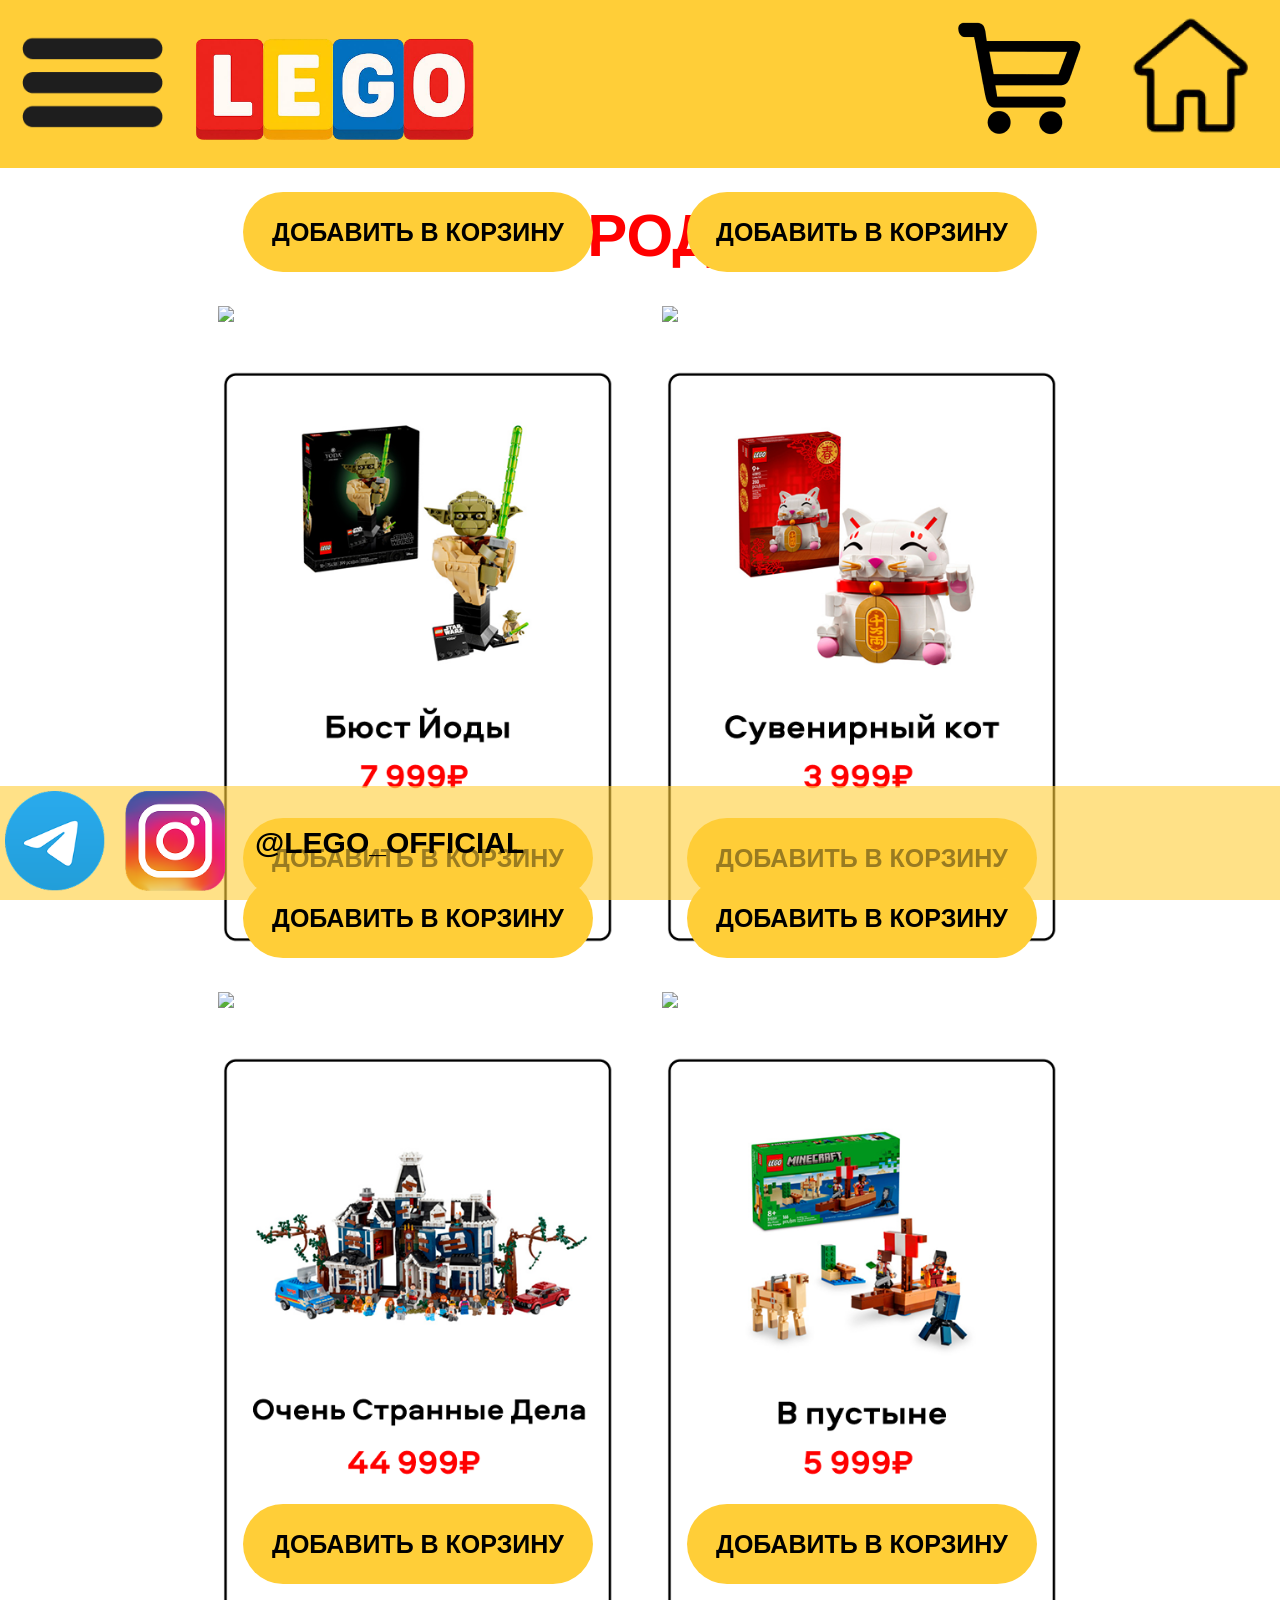
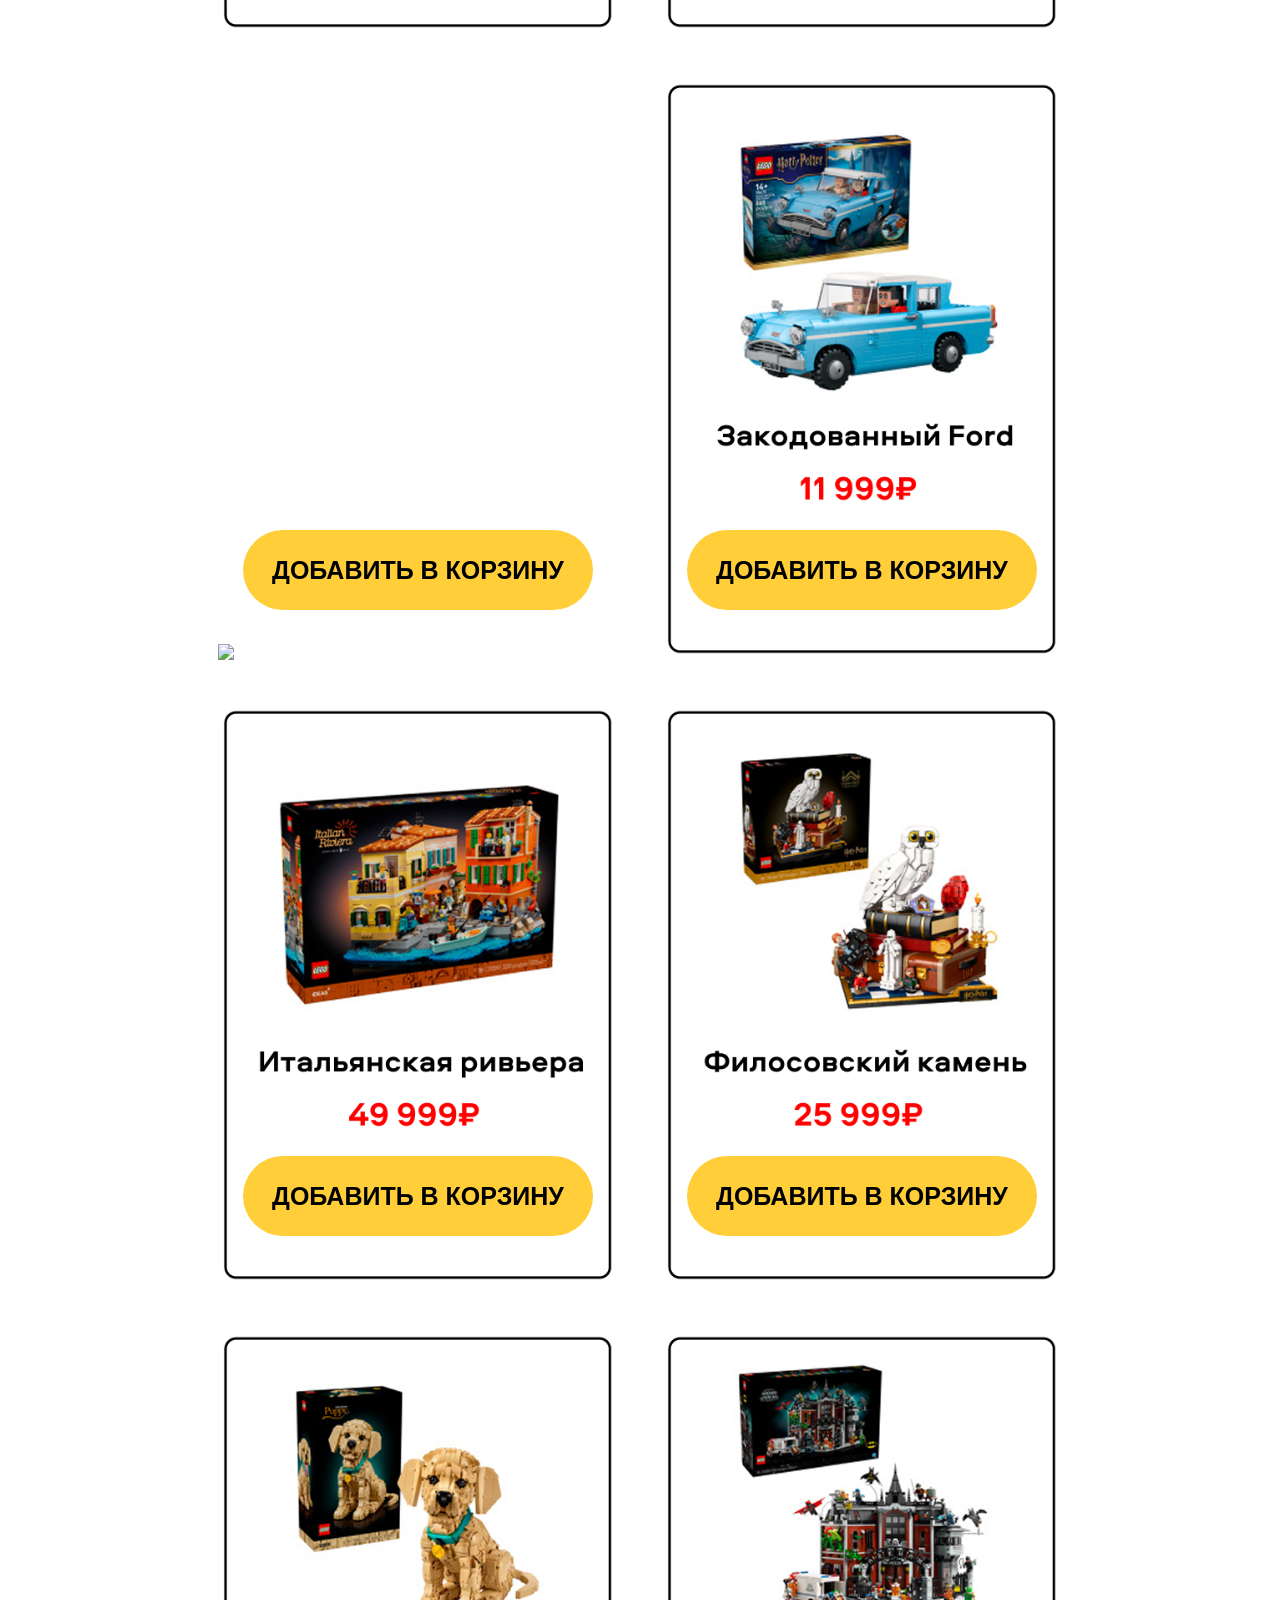
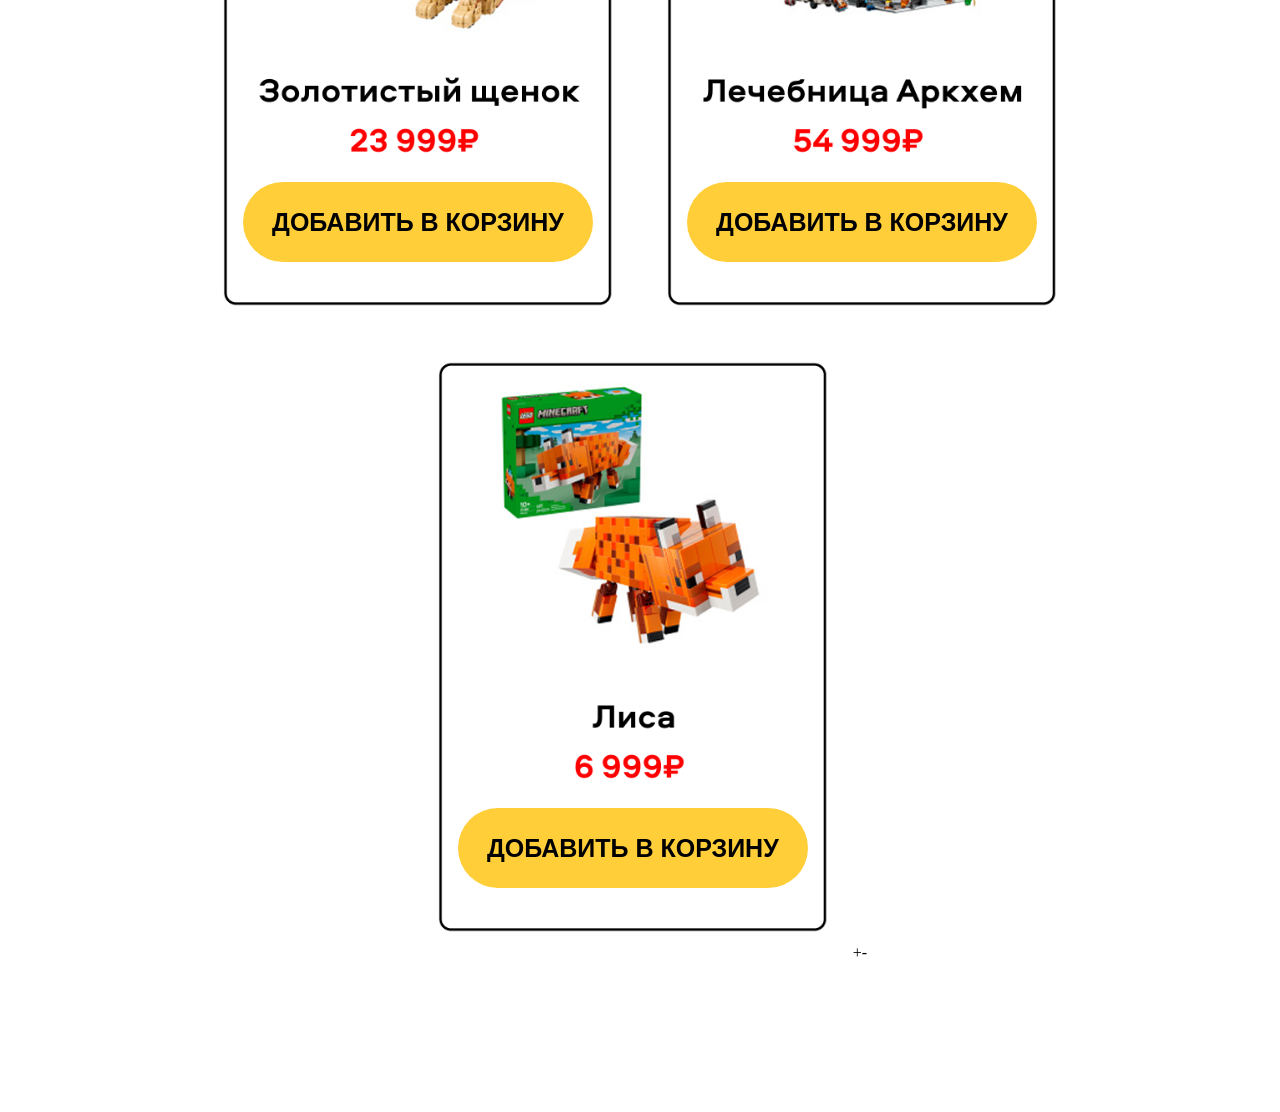
==== raspr.html @ c6612529 "Add files via upload" ====
<!DOCTYPE html>
<html>
    <head>
        <link href="https://fonts.cdnfonts.com/css/aeroport" rel="stylesheet">
        <link rel="stylesheet" href="raspr.css"> 
        <meta charset="UTF-8">
        <title>LEGO</title>
    </head>
    <header>       
    <div class="left">
        <div class="dropdown">
            <img class="dropbtn" src="картинки/menu.PNG" width="170px">
           <div class="dropdown-content">
           <a href="raspr.html">Распродажа</a>
           <a href="korz.html">Корзина</a>
           <a href="oform.html">Оформить заказ</a>
           </div>
           </div>     
        <img src="картинки/logo.png" width="300px">
    </div>
    <div class="right"> 
        <a href="korz.html">
           <img src="картинки/korz.PNG" alt="Корзина" >
        </a>
        <a href="index.html">
           <img src="картинки/home.PNG" alt="Домой" >
        </a>
    </div>
    </header>
 <main>
     <section>
        <p class="tovar">РАСПРОДАЖА</p>
        <div class="t1">
            <a href="tovar.html"><img src="картинки/r1.PNG"></a>
            <button class="korzz add-to-cart" data-id="1" data-name="Болид McLaren F1" data-price="37999" data-image="картинки/f1.png">ДОБАВИТЬ В КОРЗИНУ</button>
        </div>
        <div class="t1">
            <a href="tovar.html"><img src="картинки/r2.PNG"></a>
            <button class="korzz add-to-cart" data-id="2" data-name="Пикачу и Покебол" data-price="32999" data-image="картинки/f2.png">ДОБАВИТЬ В КОРЗИНУ</button>
        </div>
        <div class="t1">
            <a href="tovar.html"><img src="картинки/r3.png"></a>
            <button class="korzz add-to-cart" data-id="3" data-name="Бюст йоды" data-price="7999" data-image="картинки/f3.png">ДОБАВИТЬ В КОРЗИНУ</button>
        </div>
        <div class="t1">
            <a href="tovar.html"><img src="картинки/r4.png"></a>
            <button class="korzz add-to-cart" data-id="4" data-name="Сувенирный кот" data-price="35999" data-image="картинки/f4.png">ДОБАВИТЬ В КОРЗИНУ</button>
        </div>
        <div class="t1">
            <a href="tovar.html"><img src="картинки/r5.PNG"></a>
            <button class="korzz add-to-cart" data-id="5" data-name="WALL-E И EVA" data-price="35999" data-image="картинки/f5.png">ДОБАВИТЬ В КОРЗИНУ</button>
        </div>
        <div class="t1">
            <a href="tovar2.html"><img src="картинки/r6.PNG"></a>
            <button class="korzz add-to-cart" data-id="6" data-name="Замок Энда" data-price="15999" data-image="картинки/f6.png">ДОБАВИТЬ В КОРЗИНУ</button>
        </div>
        <div class="t1">
            <a href="tovar2.html"><img src="картинки/r7.png"></a>
            <button class="korzz add-to-cart" data-id="7" data-name="Очень Странные Дела" data-price="44999" data-image="картинки/f7.png">ДОБАВИТЬ В КОРЗИНУ</button>
        </div>
        <div class="t1">
            <a href="tovar2.html"><img src="картинки/r8.png"></a>
            <button class="korzz add-to-cart" data-id="8" data-name="В пустыне" data-price="5999" data-image="картинки/f8.png">ДОБАВИТЬ В КОРЗИНУ</button>
        </div>
        <div class="t1">
            <a href="tovar2.html"><img src="картинки/r9.PNG"></a>
            <button class="korzz add-to-cart" data-id="9" data-name="PORSCHE 911" data-price="20999" data-image="картинки/f9.png">ДОБАВИТЬ В КОРЗИНУ</button>
        </div>
        <div class="t1">
            <a href="tovar2.html"><img src="картинки/r10.png"></a>
            <button class="korzz add-to-cart" data-id="10" data-name="Заколдованный Ford" data-price="11999" data-image="картинки/f10.png">ДОБАВИТЬ В КОРЗИНУ</button>
        </div>
        <div class="t1">
            <a href="tovar3.html"><img src="картинки/r11.png"></a>
            <button class="korzz add-to-cart" data-id="11" data-name="Итальянская ривьера" data-price="49999" data-image="картинки/f11.png">ДОБАВИТЬ В КОРЗИНУ</button>
        </div>
        <div class="t1">
            <a href="tovar3.html"><img src="картинки/r12.png"></a>
            <button class="korzz add-to-cart" data-id="12" data-name="Филосовский камень" data-price="25999" data-image="картинки/f12.png">ДОБАВИТЬ В КОРЗИНУ</button>
        </div>
        <div class="t1">
            <a href="tovar3.html"><img src="картинки/r13.png"></a>
            <button class="korzz add-to-cart" data-id="13" data-name="Золотистый щенок" data-price="23999" data-image="картинки/f13.png">ДОБАВИТЬ В КОРЗИНУ</button>
        </div>
        <div class="t1">
            <a href="tovar3.html"><img src="картинки/r14.png"></a>
            <button class="korzz add-to-cart" data-id="14" data-name="Лечебница Аркхем" data-price="54999" data-image="картинки/f14.png">ДОБАВИТЬ В КОРЗИНУ</button>
        </div>
        <div class="t1">
            <a href="tovar3.html"><img src="картинки/r15.png"></a>
            <button class="korzz add-to-cart" data-id="15" data-name="Лиса" data-price="6999" data-image="картинки/f15.png">ДОБАВИТЬ В КОРЗИНУ</button>
        </div>+-
     </section>
  
     <nav>

     </nav>
    <script src="sait.js"></script>
</main>
<footer>
    <a href="https://web.telegram.org/">
        <img src="картинки/tg.png">
        </a>
        <a href="https://www.instagram.com/">
        <img src="картинки/inst.png">
        </a>
    <p>@LEGO_OFFICIAL</p>
</footer>
</html>
---- raspr.css ----
@font-face{
    font-family: 'Aeroport';
    src: url('../сайт/шрифты/Aeroport Bold.otf') format('opentype');
    font-weight: bold;
    font-style: normal;
}

*{
    box-sizing: border-box;
    margin: 0;
    padding: 0;
}

header{
    background-color: #FFCE38;
    display: flex;
    align-items: center;
    justify-content: space-between;
    padding: 10px;
    position: fixed;
    top: 0;          /* прижимаем к верху */
    left: 0;
    width: 100%;     /* на всю ширину */
    z-index: 1000;   /* поверх контента */
    box-sizing: border-box;
}
section{
    margin-bottom: 150px;
    text-align: center;
    margin-top: 200px;
    text-align: center;
}

.left{
    display: flex;
    align-items: center;
}

.right{
    display: flex;
    align-items: center;
    gap: 10px;
}

input{
    padding-left: 20px;
    font-size: 40px;
}


button{
    border: none;
}

h2{
    font-family: 'Aeroport', sans-serif;
    font-weight: bold;
    padding-left: 80px;
}

h4{
    font-family: 'Aeroport', sans-serif;
    font-weight: bold;
    padding-left: 150px;
}

.tovar{
    font-family: 'Aeroport', sans-serif;
    font-weight: bold;
    font-size: 60px;
    text-align: center;
    color: red;
    padding: 1px;
    margin: 15px;
}

.t1{
    position: relative;
    display: inline-block;
    border-radius: 20px;
    margin: 10px;
}

.t1 img{
    display: block;
    width: 400px;
    margin: 10px;
    transition: transform 0.7s;
}

.t1:hover img{
    transform: scale(1.05);
}

.korzz{
    background-color: #FFCE38;
    font-family: 'Aeroport', sans-serif;
    font-weight: bold;
    font-size: 25px;
    border-radius: 50px;
    width: 350px;
    height: 80px;
    position: absolute;
    bottom: 60px;
    left: 50%;
    transform: translateX(-50%);
    transition: 0.7s;
}


footer{
    background-color: rgba(255, 206, 56, 0.6);
    position: fixed;
    display: flex;
    align-items: center;
    z-index: 1000;
    bottom: 0;
    left: 0;
    width: 100%;
    gap: 20px;
    padding: 5px;
}

footer img{
    width: 100px;
    height: auto;
}

p{
    padding-left: 10px;
    font-family: 'Aeroport', sans-serif;
    font-weight: bold;
    font-size: 30px;
}


.dropbtn{
    cursor: pointer;
    background: none;
    border: none;
}

.dropdown{
    position: relative;
    display: inline-block;
}

.dropdown-content{
    font-family: 'Aeroport', sans-serif;
    font-weight: bold;
    display: none;
    position: absolute;
    top: 100%;
    left: 0;
    background-color: #f1f1f1;
    min-width: 160px;
    z-index: 9999;
    padding: 10px 0;
    font-size: 30px;
}

.dropdown-content a{
    color: black;
    padding: 12px 16px;
    text-decoration: none;
    display: block;
}

.dropdown-content a:hover{
    background-color: #fcd45f;
}

.dropdown:hover .dropdown-content{
    display: block;
}

.dropdown:hover .dropbtn{
    background-color: #3e8e41;
}


@media screen and (max-width: 768px){

    .tovar{
        font-size: 40px;
    }

    .t1 img{
        width: 300px;
        margin: 5px;
    }

    .korzz{
        width: 260px;
        height: 60px;
        font-size: 16px;
        bottom: 40px;
    }

    footer img{
        width: 60px;
    }

    footer p{
        font-size: 18px;
    }
}


@media screen and (max-width: 480px){

    header{
        padding: 5px;
    }

    .left img{
        max-width: 120px;
        height: auto;
    }

    .dropbtn{
        width: 45px;
    }

    .right img{
        width: 30px;
        height: auto;
    }

    .tovar{
        font-size: 24px;
        margin: 10px 0;
    }

    section{
        display: flex;
        flex-wrap: wrap;
        justify-content: center;
    }

    .t1{
        width: 45%;
        margin: 5px;
        border: 1px solid #ccc;
        border-radius: 5px;
        overflow: hidden;
    }

    .t1 img{
        width: 100%;
        margin: 0;
    }

    .korzz{
        position: static;
        width: 95%;
        height: 35px;
        font-size: 9px;
        border-radius: 5px;
        margin: 5px auto;
        transform: none;
    }

    .korzz:hover{
        transform: scale(1.03);
    }

    footer{
        gap: 5px;
        padding: 3px;
    }

    footer img{
        width: 25px;
    }

    footer p{
        font-size: 12px;
        padding-left: 0;
    }
}
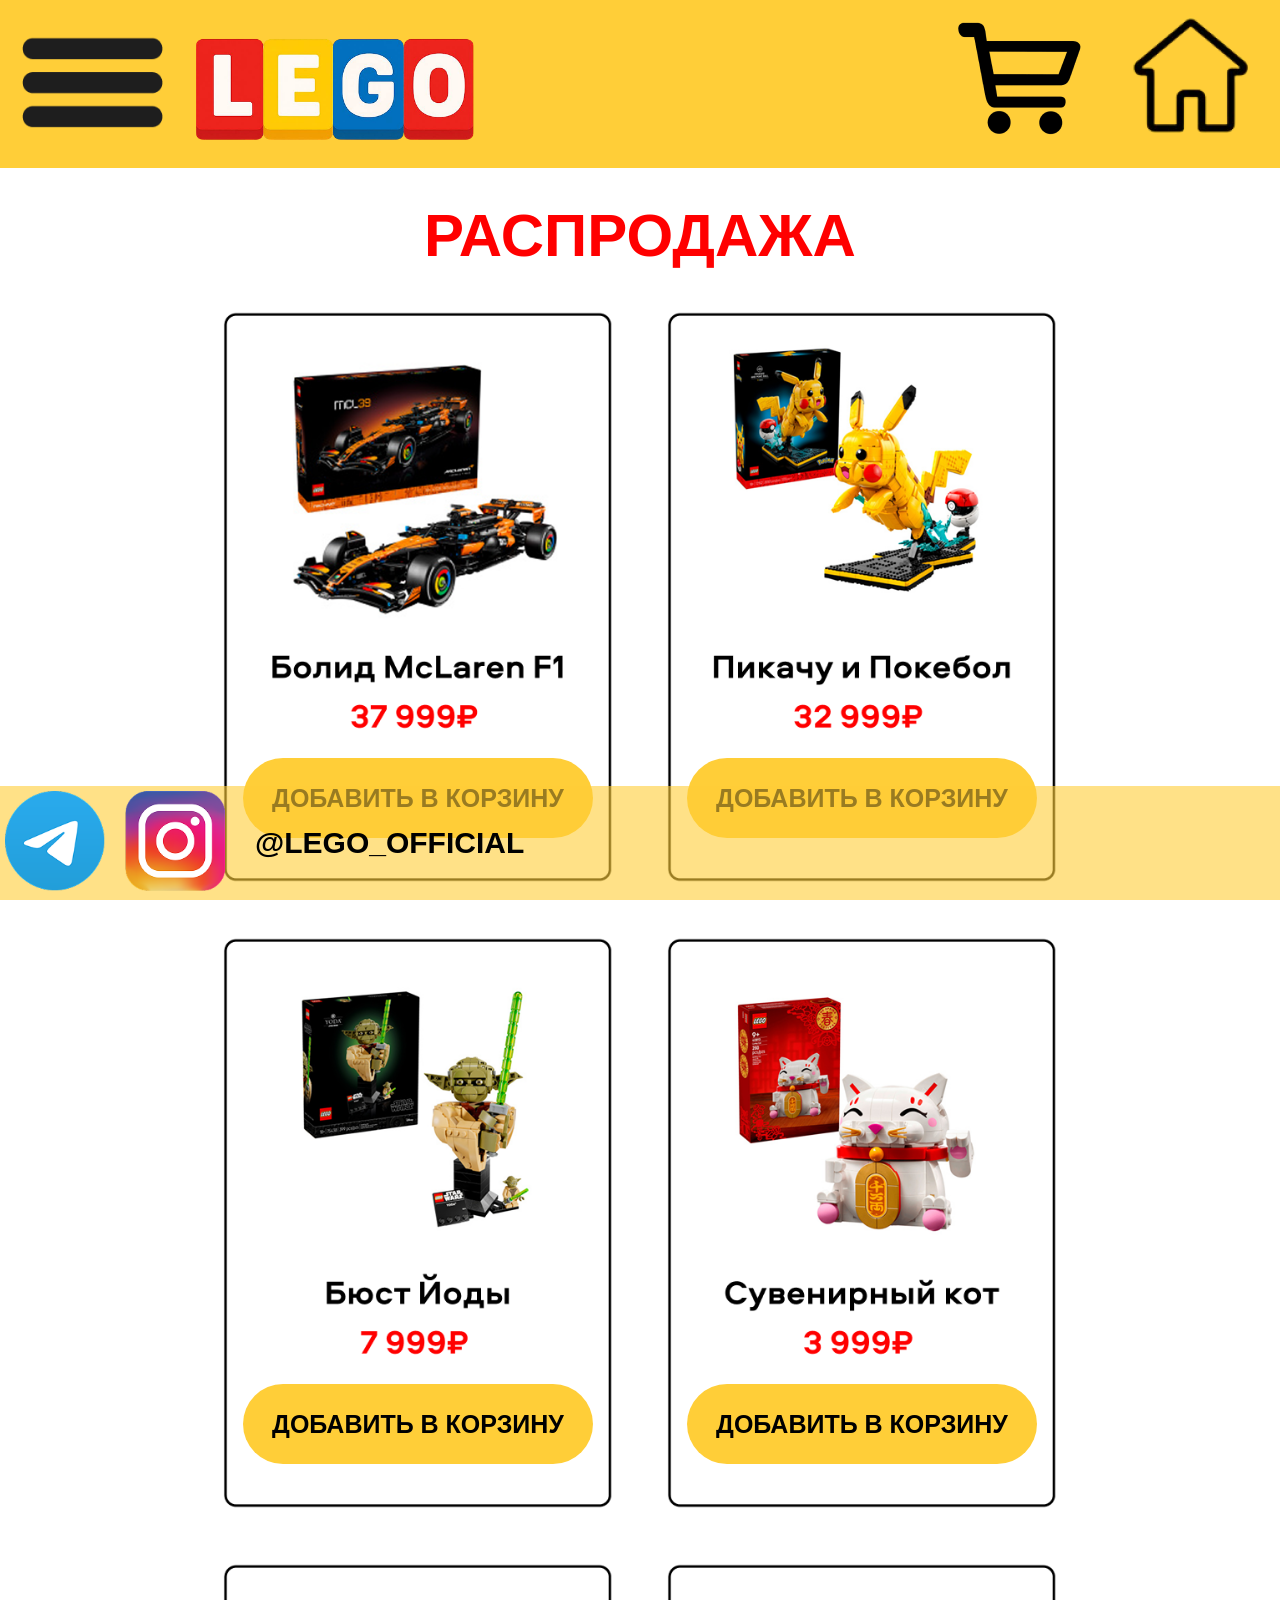
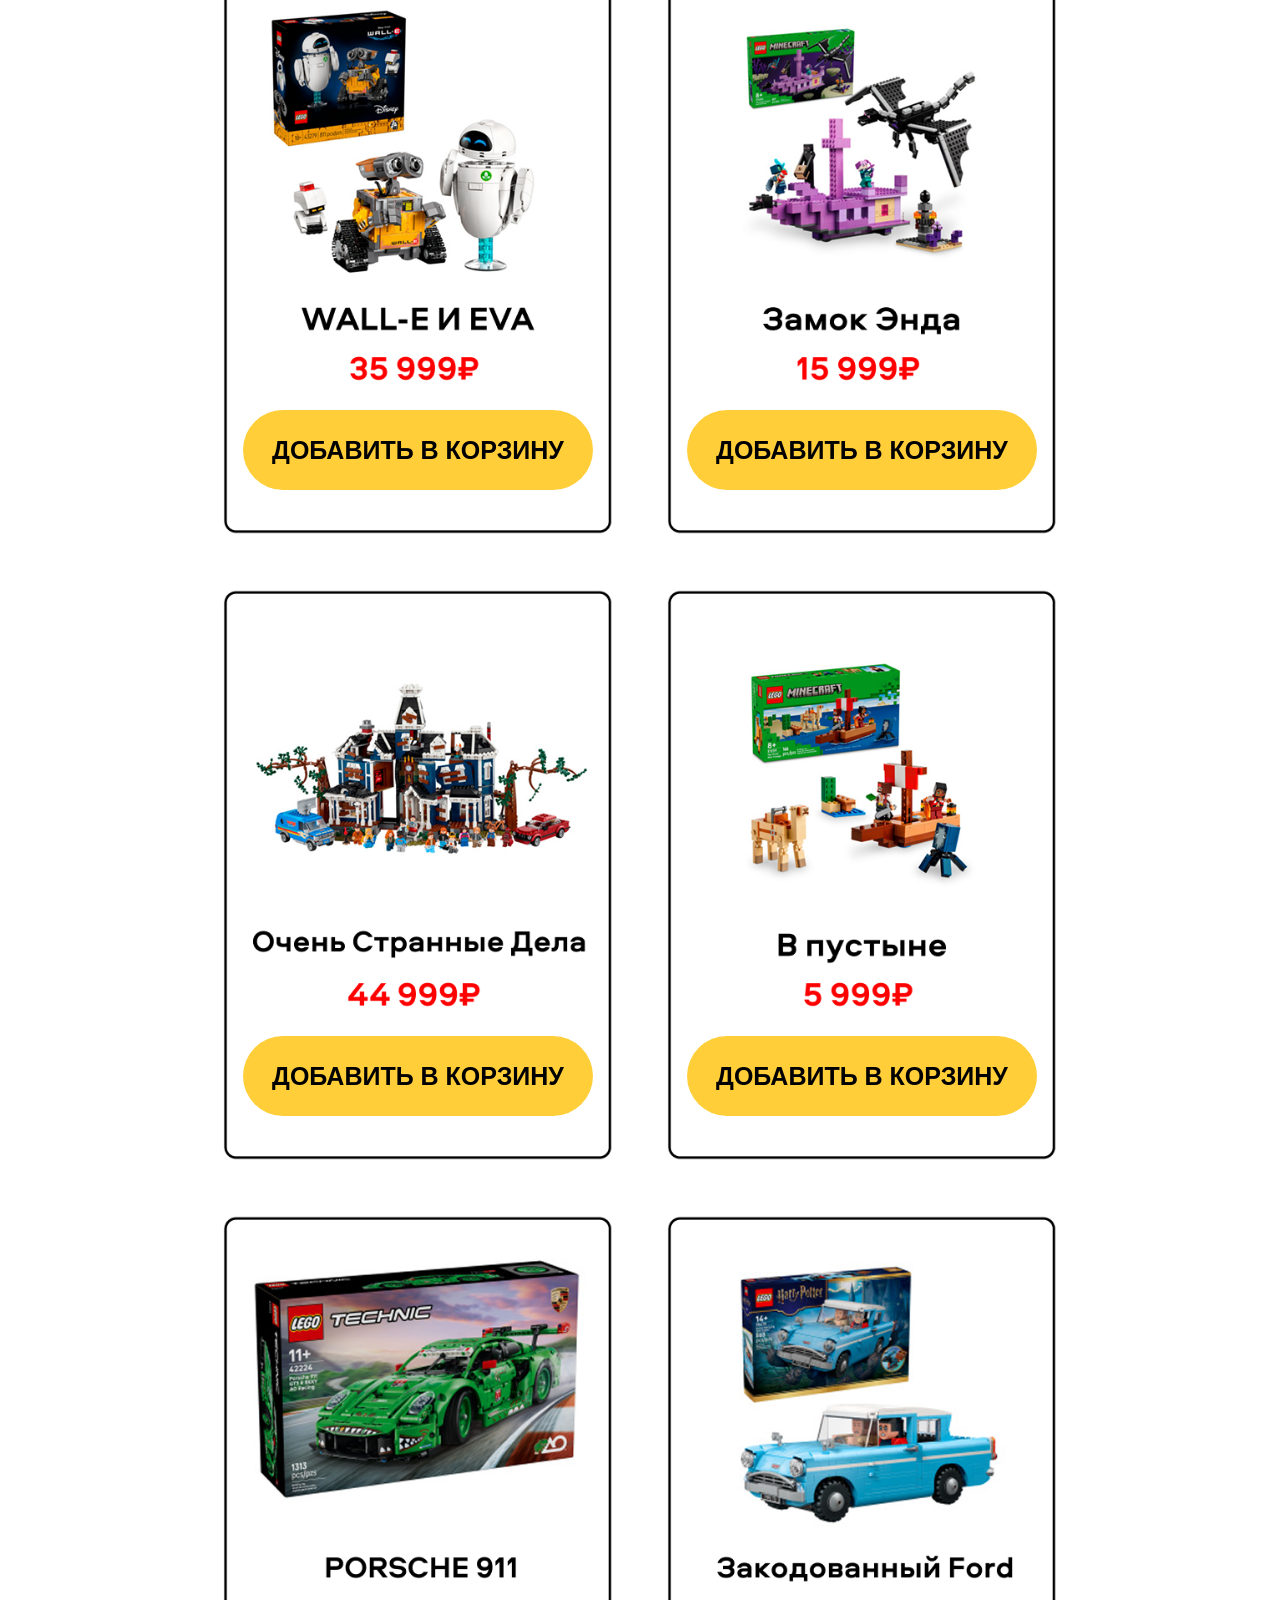
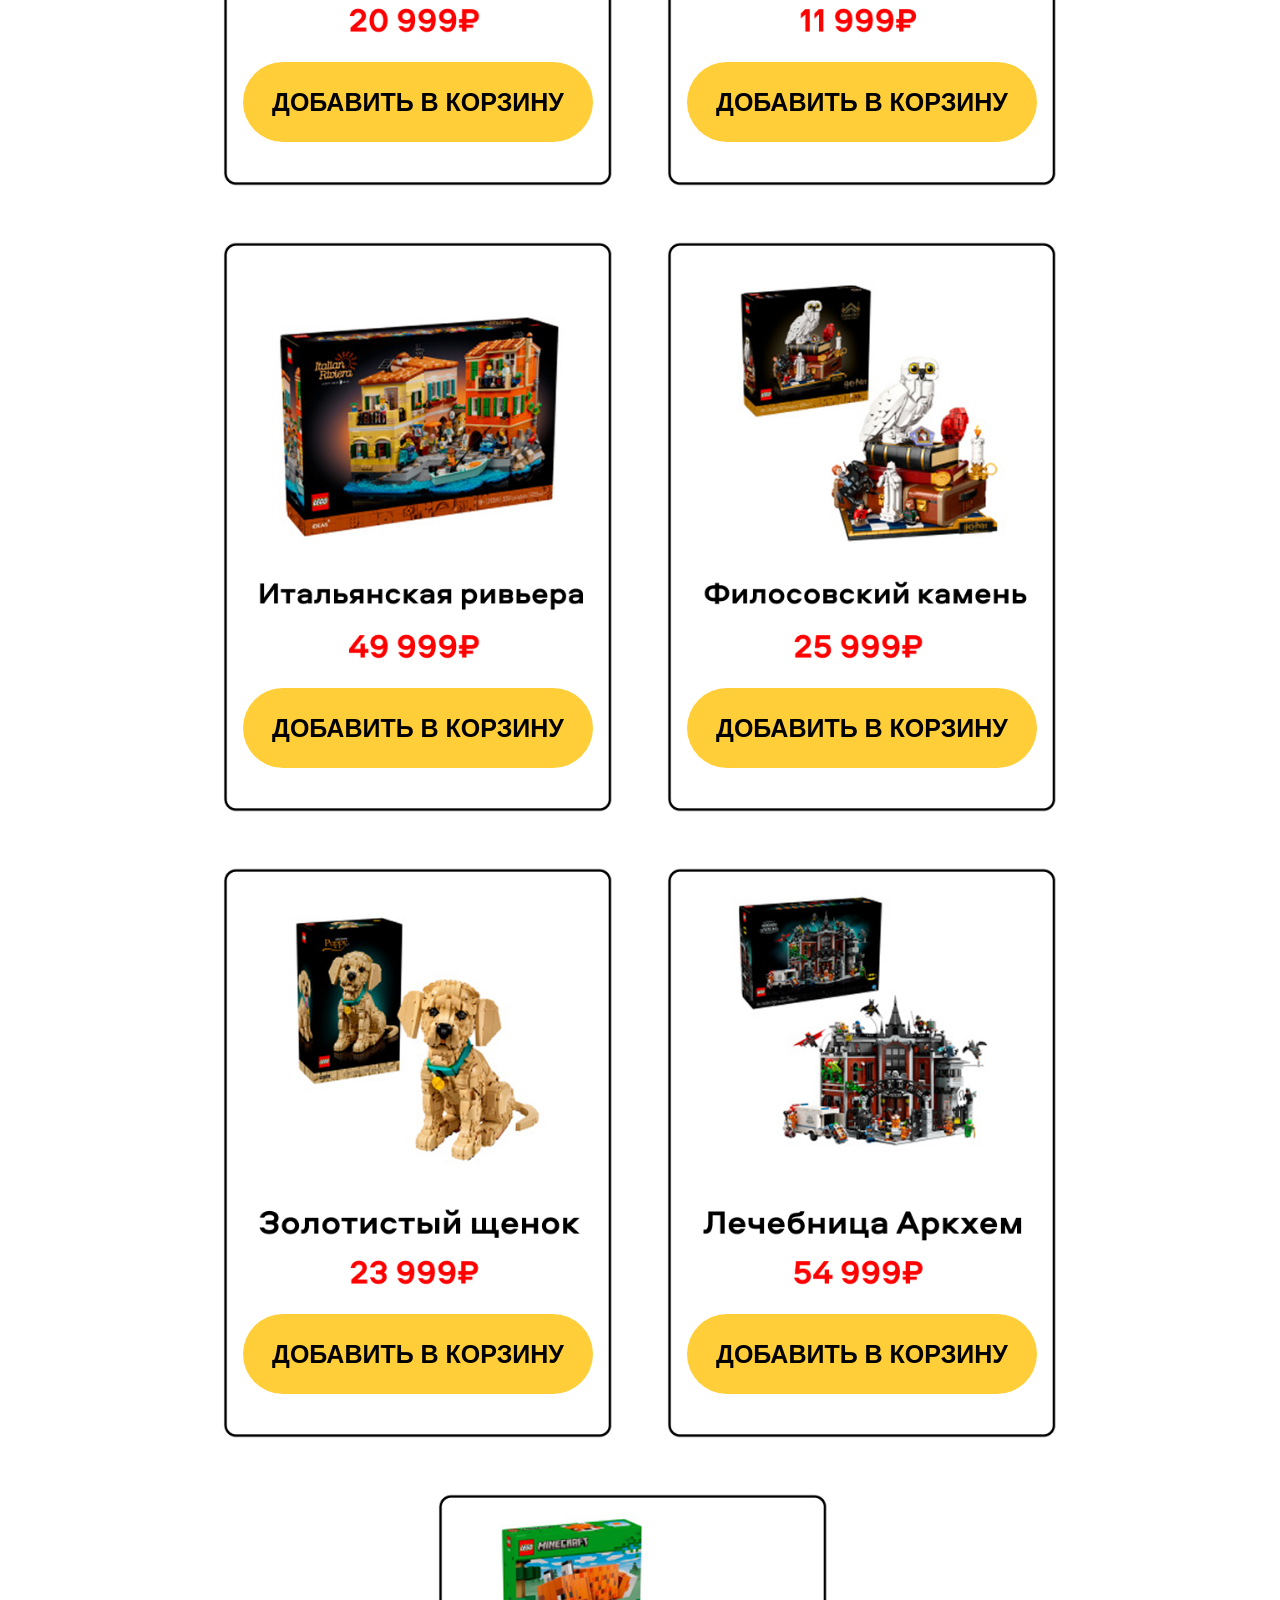
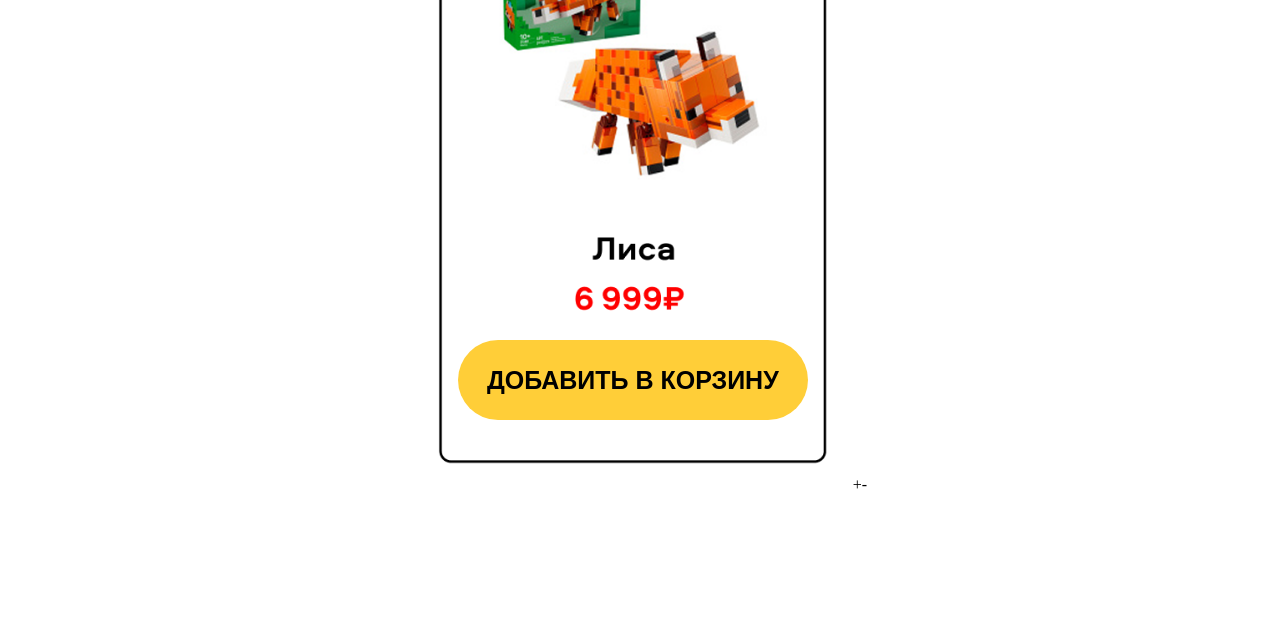
==== commit 0945e83e: "Update raspr.html" ====
--- a/raspr.html
+++ b/raspr.html
@@ -31,11 +31,11 @@
      <section>
         <p class="tovar">РАСПРОДАЖА</p>
         <div class="t1">
-            <a href="tovar.html"><img src="картинки/r1.PNG"></a>
+            <a href="tovar.html"><img src="картинки/r1.png"></a>
             <button class="korzz add-to-cart" data-id="1" data-name="Болид McLaren F1" data-price="37999" data-image="картинки/f1.png">ДОБАВИТЬ В КОРЗИНУ</button>
         </div>
         <div class="t1">
-            <a href="tovar.html"><img src="картинки/r2.PNG"></a>
+            <a href="tovar.html"><img src="картинки/r2.png"></a>
             <button class="korzz add-to-cart" data-id="2" data-name="Пикачу и Покебол" data-price="32999" data-image="картинки/f2.png">ДОБАВИТЬ В КОРЗИНУ</button>
         </div>
         <div class="t1">
@@ -47,11 +47,11 @@
             <button class="korzz add-to-cart" data-id="4" data-name="Сувенирный кот" data-price="35999" data-image="картинки/f4.png">ДОБАВИТЬ В КОРЗИНУ</button>
         </div>
         <div class="t1">
-            <a href="tovar.html"><img src="картинки/r5.PNG"></a>
+            <a href="tovar.html"><img src="картинки/r5.png"></a>
             <button class="korzz add-to-cart" data-id="5" data-name="WALL-E И EVA" data-price="35999" data-image="картинки/f5.png">ДОБАВИТЬ В КОРЗИНУ</button>
         </div>
         <div class="t1">
-            <a href="tovar2.html"><img src="картинки/r6.PNG"></a>
+            <a href="tovar2.html"><img src="картинки/r6.png"></a>
             <button class="korzz add-to-cart" data-id="6" data-name="Замок Энда" data-price="15999" data-image="картинки/f6.png">ДОБАВИТЬ В КОРЗИНУ</button>
         </div>
         <div class="t1">
@@ -63,7 +63,7 @@
             <button class="korzz add-to-cart" data-id="8" data-name="В пустыне" data-price="5999" data-image="картинки/f8.png">ДОБАВИТЬ В КОРЗИНУ</button>
         </div>
         <div class="t1">
-            <a href="tovar2.html"><img src="картинки/r9.PNG"></a>
+            <a href="tovar2.html"><img src="картинки/r9.png"></a>
             <button class="korzz add-to-cart" data-id="9" data-name="PORSCHE 911" data-price="20999" data-image="картинки/f9.png">ДОБАВИТЬ В КОРЗИНУ</button>
         </div>
         <div class="t1">
@@ -106,4 +106,4 @@
         </a>
     <p>@LEGO_OFFICIAL</p>
 </footer>
-</html>+</html>
